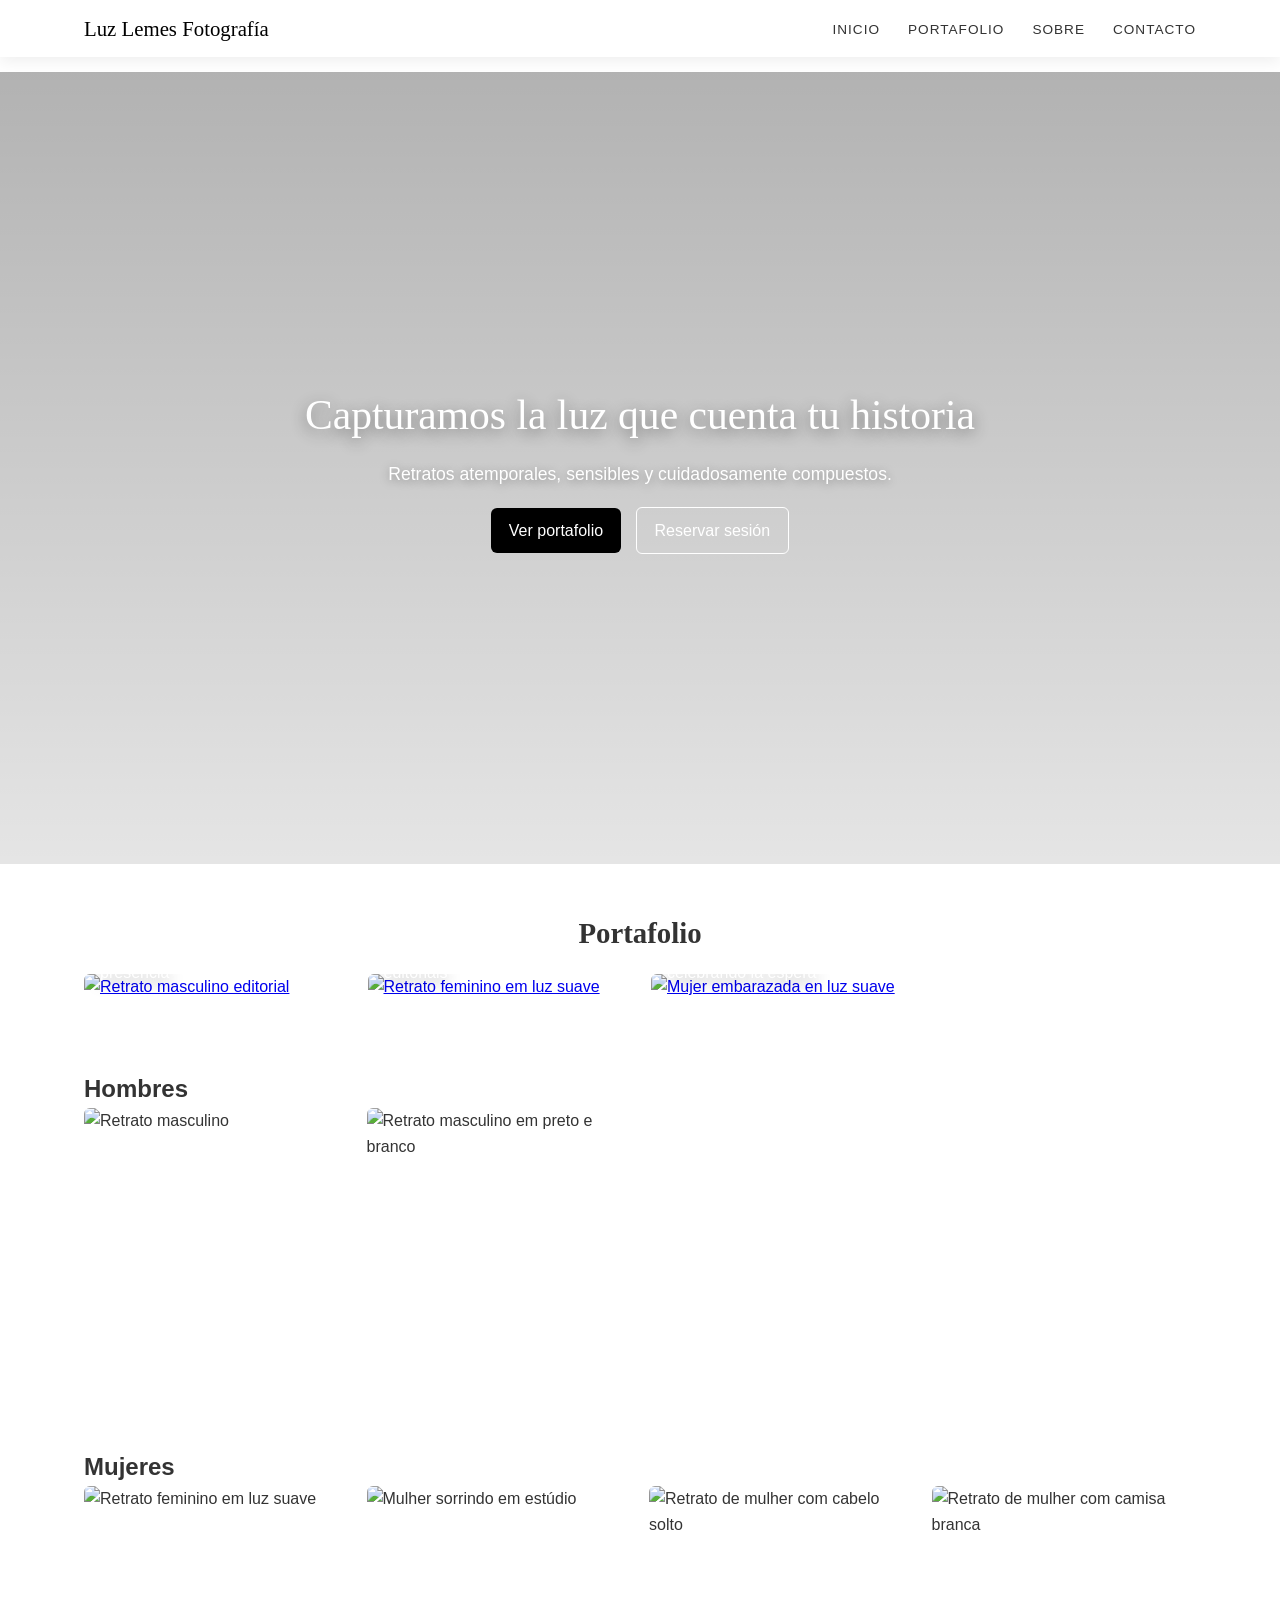
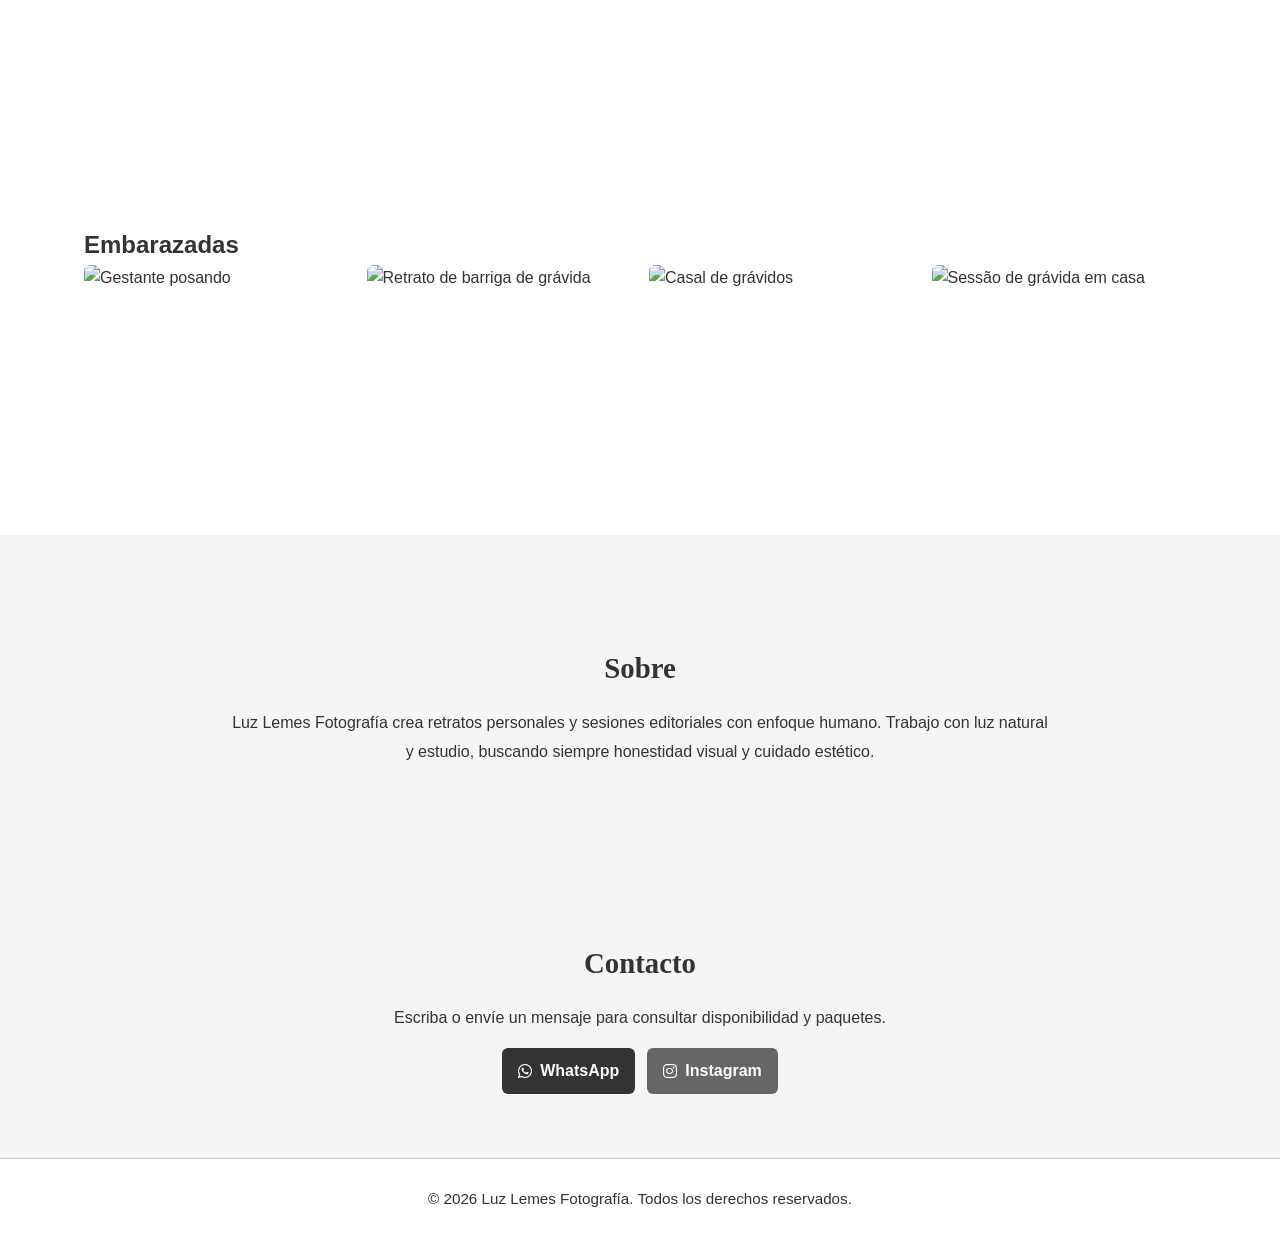
==== index.html @ bf86d0b6 "Add files via upload" ====
<!DOCTYPE html>
<html lang="es">
<head>
  <meta charset="utf-8" />
  <meta name="viewport" content="width=device-width,initial-scale=1" />
  <title>Luz Lemes Fotografía — Retratos y momentos</title>
  <meta name="description" content="Luz Lemes Fotografía — Retratos íntimos y sesiones editoriales. Infórmate sobre sesiones infantiles, embarazo y retrato masculino. Contacto y reservas." />
  <link rel="stylesheet" href="https://cdnjs.cloudflare.com/ajax/libs/font-awesome/6.4.0/css/all.min.css" />
  <link rel="stylesheet" href="style.css" />
</head>
<body>
  <header class="site-header" role="banner">
    <div class="container header-inner">
      <a href="#inicio" class="logo" aria-label="Luz Lemes Fotografía — Inicio">Luz Lemes Fotografía</a>

      <nav role="navigation" aria-label="Navegación principal">
        <ul class="nav-list">
          <li><a href="#inicio">Inicio</a></li>
          <li><a href="#portafolio">Portafolio</a></li>
          <li><a href="#sobre">Sobre</a></li>
          <li><a href="#contacto">Contacto</a></li>
        </ul>
      </nav>
    </div>
  </header>

  <main>
    <section id="inicio" class="hero" aria-label="Hero — Capturando emociones">
      <div class="hero-inner container">
        <h1 class="hero-title">Capturamos la luz que cuenta tu historia</h1>
        <p class="hero-sub">Retratos atemporales, sensibles y cuidadosamente compuestos.</p>
        <p class="hero-actions">
          <a class="btn btn-primary" href="#portafolio">Ver portafolio</a>
          <a class="btn btn-ghost" href="#contacto">Reservar sesión</a>
        </p>
      </div>
    </section>

    <section id="portafolio" class="portfolio-section">
      <div class="container">
        <h2 class="section-title">Portafolio</h2>
        <div class="portfolio-grid">
          <article class="portfolio-card" data-category="hombres">
            <a href="#galeria-hombres" class="card-link" aria-label="Retrato masculino — ver galería">
              <img src="https://res.cloudinary.com/dso5yby08/image/upload/v1757709018/DSC_2624-1_l2128v.jpg" alt="Retrato masculino editorial" loading="lazy" />
              <div class="card-caption">
                <strong>Hombres</strong>
                <span>Retratos con carácter y presencia</span>
              </div>
            </a>
          </article>
          <article class="portfolio-card" data-category="mujeres">
            <a href="#galeria-mujeres" class="card-link" aria-label="Retrato femenino — ver galería">
              <img src="https://res.cloudinary.com/dso5yby08/image/upload/v1757709012/DSC_4465_g4fxfq.jpg" alt="Retrato feminino em luz suave" loading="lazy" />
              <div class="card-caption">
                <strong>Mujeres</strong>
                <span>Retratos sensíveis e editoriais</span>
              </div>
            </a>
          </article>
          <article class="portfolio-card" data-category="embarazadas">
            <a href="#galeria-embarazadas" class="card-link" aria-label="Sesiones de embarazo — ver galería">
              <img src="https://res.cloudinary.com/dso5yby08/image/upload/v1757708984/DSC_8106_axfjv9.jpg" alt="Mujer embarazada en luz suave" loading="lazy" />
              <div class="card-caption">
                <strong>Embarazadas</strong>
                <span>Retratos íntimos celebrando la espera</span>
              </div>
            </a>
          </article>
        </div>
      </div>
    </section>

    <section id="galeria-hombres" class="gallery-section">
      <div class="container">
        <h2>Hombres</h2>
        <div class="gallery">
          <div class="photo" data-src="https://res.cloudinary.com/dso5yby08/image/upload/v1757709018/DSC_2624-1_l2128v.jpg">
            <img src="https://res.cloudinary.com/dso5yby08/image/upload/v1757709018/DSC_2624-1_l2128v.jpg" alt="Retrato masculino" loading="lazy" />
          </div>
          <div class="photo" data-src="https://res.cloudinary.com/dso5yby08/image/upload/v1757709010/DSC_4069-1_egnzlz.jpg">
            <img src="https://res.cloudinary.com/dso5yby08/image/upload/v1757709010/DSC_4069-1_egnzlz.jpg" alt="Retrato masculino em preto e branco" loading="lazy" />
          </div>
        </div>
      </div>
    </section>
    
    <section id="galeria-mujeres" class="gallery-section">
      <div class="container">
        <h2>Mujeres</h2>
        <div class="gallery">
          <div class="photo" data-src="https://res.cloudinary.com/dso5yby08/image/upload/v1757709025/DSC_2135-1c_fev9gt.jpg">
            <img src="https://res.cloudinary.com/dso5yby08/image/upload/v1757709025/DSC_2135-1c_fev9gt.jpg" alt="Retrato feminino em luz suave" loading="lazy" />
          </div>
          <div class="photo" data-src="https://res.cloudinary.com/dso5yby08/image/upload/v1757709020/DSC_3617.jpgc_wat2is.jpg">
            <img src="https://res.cloudinary.com/dso5yby08/image/upload/v1757709020/DSC_3617.jpgc_wat2is.jpg" alt="Mulher sorrindo em estúdio" loading="lazy" />
          </div>
          <div class="photo" data-src="https://res.cloudinary.com/dso5yby08/image/upload/v1757709011/DSC_4421_ye3mga.jpg">
            <img src="https://res.cloudinary.com/dso5yby08/image/upload/v1757709011/DSC_4421_ye3mga.jpg" alt="Retrato de mulher com cabelo solto" loading="lazy" />
          </div>
          <div class="photo" data-src="https://res.cloudinary.com/dso5yby08/image/upload/v1757709009/DSC_4020_copia_w4b0al.jpg">
            <img src="https://res.cloudinary.com/dso5yby08/image/upload/v1757709009/DSC_4020_copia_w4b0al.jpg" alt="Retrato de mulher com camisa branca" loading="lazy" />
          </div>
        </div>
      </div>
    </section>

    <section id="galeria-embarazadas" class="gallery-section">
      <div class="container">
        <h2>Embarazadas</h2>
        <div class="gallery">
          <div class="photo" data-src="https://res.cloudinary.com/dso5yby08/image/upload/v1757709018/DSC_2779_c%C3%B3pia_e2404a.jpg">
            <img src="https://res.cloudinary.com/dso5yby08/image/upload/v1757709018/DSC_2779_c%C3%B3pia_e2404a.jpg" alt="Gestante posando" loading="lazy" />
          </div>
          <div class="photo" data-src="https://res.cloudinary.com/dso5yby08/image/upload/v1757709002/DSC_4560-1_b5zsag.jpg">
            <img src="https://res.cloudinary.com/dso5yby08/image/upload/v1757709002/DSC_4560-1_b5zsag.jpg" alt="Retrato de barriga de grávida" loading="lazy" />
          </div>
          <div class="photo" data-src="https://res.cloudinary.com/dso5yby08/image/upload/v1757709001/DSC_4583-1_fvcrsv.jpg">
            <img src="https://res.cloudinary.com/dso5yby08/image/upload/v1757709001/DSC_4583-1_fvcrsv.jpg" alt="Casal de grávidos" loading="lazy" />
          </div>
          <div class="photo" data-src="https://res.cloudinary.com/dso5yby08/image/upload/v1757708984/DSC_8106_axfjv9.jpg">
            <img src="https://res.cloudinary.com/dso5yby08/image/upload/v1757708984/DSC_8106_axfjv9.jpg" alt="Sessão de grávida em casa" loading="lazy" />
          </div>
        </div>
      </div>
    </section>

    <section id="sobre" class="about-section">
      <div class="container">
        <h2 class="section-title">Sobre</h2>
        <p class="about-text">Luz Lemes Fotografía crea retratos personales y sesiones editoriales con enfoque humano. Trabajo con luz natural y estudio, buscando siempre honestidad visual y cuidado estético.</p>
      </div>
    </section>

    <section id="contacto" class="contact-section">
      <div class="container">
        <h2 class="section-title">Contacto</h2>
        <div class="contact-content">
          <p>Escriba o envíe un mensaje para consultar disponibilidad y paquetes.</p>
          <div class="contact-methods">
            <a href="https://wa.me/34644947414" class="contact-button whatsapp" target="_blank"><i class="fab fa-whatsapp"></i> WhatsApp</a>
            <a href="https://www.instagram.com/luzfotografia.es" class="contact-button instagram" target="_blank"><i class="fab fa-instagram"></i> Instagram</a>
          </div>
        </div>
      </div>
    </section>
  </main>

  <footer role="contentinfo">
    <div class="container footer-inner">
      <p>&copy; <span id="current-year"></span> Luz Lemes Fotografía. Todos los derechos reservados.</p>
    </div>
  </footer>

  <div class="lightbox" role="dialog" aria-modal="true" aria-hidden="true">
    <div class="lightbox-content">
      <button class="lightbox-close" aria-label="Cerrar imagen">&times;</button>
      <img src="" alt="" />
    </div>
  </div>

  <script src="script.js"></script>
</body>
</html>
---- style.css ----
:root{
  --white:#fff;
  --black:#000;
  --gray-light:#f5f5f5;
  --gray-medium:#cccccc;
  --gray-dark:#333;
  --font-sans:"Helvetica Neue", Arial, sans-serif;
  --font-serif:Georgia, serif;
  --max-width:1200px;
}

*{box-sizing:border-box;margin:0;padding:0}
body{font-family:var(--font-sans);color:var(--gray-dark);background:var(--white);line-height:1.6}

.container{width:90%;max-width:var(--max-width);margin:0 auto;padding:0 20px}

/* HEADER */
.site-header{position:fixed;top:0;left:0;width:100%;background:var(--white);box-shadow:0 4px 15px rgba(0,0,0,.07);z-index:1200;padding:12px 0}
.header-inner{display:flex;align-items:center;justify-content:space-between;flex-wrap:wrap}
.logo{font-family:var(--font-serif);font-size:1.3rem;color:var(--black);text-decoration:none}
.nav-list{display:flex;gap:28px;list-style:none;flex-wrap:wrap}
.nav-list a{color:var(--gray-dark);text-decoration:none;text-transform:uppercase;font-size:0.85rem;letter-spacing:1px;padding:6px 0;position:relative}
.nav-list a::after{content:'';position:absolute;left:0;bottom:-6px;width:0;height:2px;background:var(--gray-dark);transition:width .28s}
.nav-list a:hover{color:var(--gray-dark)}
.nav-list a:hover::after{width:100%}

/* HERO */
.hero{height:88vh;min-height:520px;margin-top:72px;display:flex;align-items:center;
  background:linear-gradient(rgba(0,0,0,.3),rgba(0,0,0,.1)), url('https://res.cloudinary.com/dso5yby08/image/upload/v1757709012/DSC_4465_g4fxfq.jpg') no-repeat center/cover;
  color:var(--white);text-align:center;padding:40px 0
}
.hero-title{font-family:var(--font-serif);font-size:2.6rem;font-weight:400;margin-bottom:12px;text-shadow:0 4px 15px rgba(0,0,0,.45)}
.hero-sub{font-size:1.1rem;max-width:680px;margin:0 auto 18px;text-shadow:0 2px 10px rgba(0,0,0,.35)}
.btn{display:inline-block;padding:10px 18px;border-radius:6px;text-decoration:none}
.btn-primary{background:var(--black);color:var(--white)}
.btn-ghost{background:transparent;border:1px solid var(--white);color:var(--white);margin-left:10px}

/* SECTIONS */
.section-title{font-family:var(--font-serif);font-size:1.8rem;text-align:center;margin:46px 0 18px}
.section-lead{color:var(--gray-dark);text-align:center;max-width:760px;margin:0 auto 28px}

/* PORTFOLIO */
.portfolio-grid{display:grid;grid-template-columns:repeat(4,1fr);gap:22px}
.portfolio-card{position:relative;overflow:hidden;border-radius:6px}
.portfolio-card img{width:100%;height:100%;object-fit:cover;display:block;transition:transform .5s}
.portfolio-card:hover img{transform:scale(1.03)}
.card-caption{position:absolute;left:16px;bottom:14px;color:var(--white);text-shadow:0 4px 15px rgba(0,0,0,.45)}

/* GALLERY */
.gallery-section{padding:70px 0}
.gallery{display:grid;grid-template-columns:repeat(4,1fr);gap:18px}
.photo{cursor:pointer;overflow:hidden;border-radius:6px;position:relative;min-height:200px}
.photo img{width:100%;height:100%;object-fit:cover;display:block;transition:transform .5s}
.photo:hover img{transform:scale(1.04)}

/* ABOUT & CONTACT */
.about-section,.contact-section{padding:64px 0;background:var(--gray-light)}
.about-text{max-width:820px;margin:0 auto;color:var(--gray-dark);line-height:1.8;text-align:center}
.contact-content{text-align:center}
.contact-methods{display:flex;gap:12px;justify-content:center;margin-top:18px;flex-wrap:wrap}
.contact-button{display:inline-flex;align-items:center;gap:8px;padding:10px 16px;border-radius:6px;color:#fff;text-decoration:none;font-weight:600;background:var(--black)}
.contact-button.whatsapp{background:#333}
.contact-button.instagram{background:#666}

/* FOOTER */
footer{background:var(--white);padding:28px 0;border-top:1px solid var(--gray-medium)}
.footer-inner{display:flex;justify-content:center;align-items:center;gap:12px}
.footer-inner p{font-size:0.95rem;color:var(--gray-dark)}

/* LIGHTBOX */
.lightbox{display:none;position:fixed;inset:0;background:rgba(0,0,0,0.92);z-index:2000;align-items:center;justify-content:center;padding:20px}
.lightbox[aria-hidden="false"]{display:flex}
.lightbox-content{position:relative;max-width:1100px;max-height:92vh}
.lightbox-content img{max-width:100%;max-height:90vh;display:block;border-radius:6px}
.lightbox-close{position:absolute;top:-40px;right:-40px;background:transparent;border:0;color:#fff;font-size:36px;cursor:pointer}

/* RESPONSIVO */
@media (max-width:1200px){.portfolio-grid,.gallery{grid-template-columns:repeat(2,1fr)}}
@media (max-width:768px){
  .nav-list{display:none}
  .hero{height:62vh;min-height:420px}
  .portfolio-grid,.gallery{grid-template-columns:1fr}
  .hero-title{font-size:1.9rem}
}
@media (max-width:480px){
  .hero-title{font-size:1.5rem}
  .hero-sub{font-size:0.95rem}
  .contact-button{padding:8px 12px;font-size:0.9rem}
}
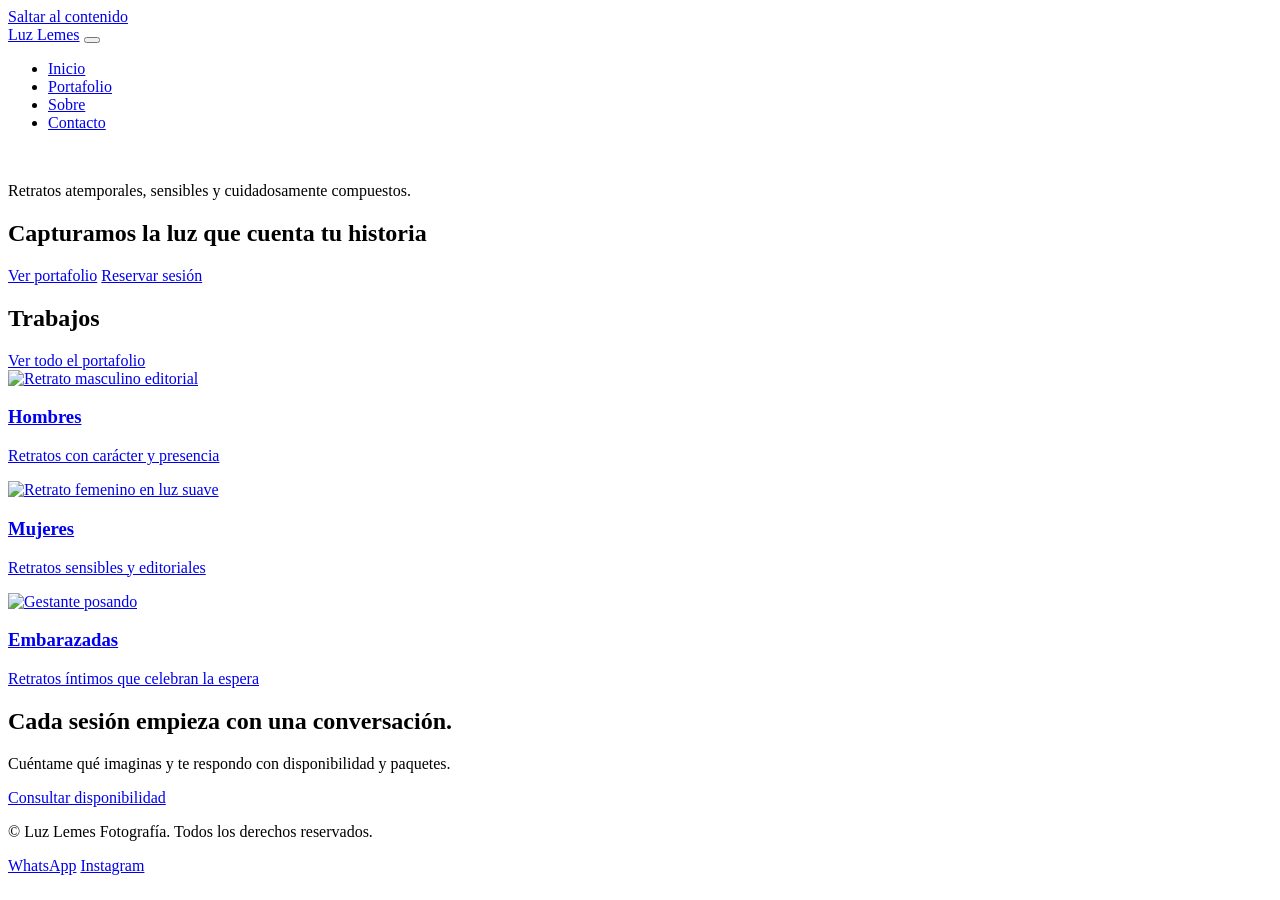
==== commit 42173595: "Add files via upload" ====
--- a/index.html
+++ b/index.html
@@ -1,164 +1,87 @@
-<!DOCTYPE html>
-<html lang="es">
-<head>
-  <meta charset="utf-8" />
-  <meta name="viewport" content="width=device-width,initial-scale=1" />
-  <title>Luz Lemes Fotografía — Retratos y momentos</title>
-  <meta name="description" content="Luz Lemes Fotografía — Retratos íntimos y sesiones editoriales. Infórmate sobre sesiones infantiles, embarazo y retrato masculino. Contacto y reservas." />
-  <link rel="stylesheet" href="https://cdnjs.cloudflare.com/ajax/libs/font-awesome/6.4.0/css/all.min.css" />
-  <link rel="stylesheet" href="style.css" />
-</head>
-<body>
-  <header class="site-header" role="banner">
-    <div class="container header-inner">
-      <a href="#inicio" class="logo" aria-label="Luz Lemes Fotografía — Inicio">Luz Lemes Fotografía</a>
-
-      <nav role="navigation" aria-label="Navegación principal">
-        <ul class="nav-list">
-          <li><a href="#inicio">Inicio</a></li>
-          <li><a href="#portafolio">Portafolio</a></li>
-          <li><a href="#sobre">Sobre</a></li>
-          <li><a href="#contacto">Contacto</a></li>
-        </ul>
-      </nav>
-    </div>
-  </header>
-
-  <main>
-    <section id="inicio" class="hero" aria-label="Hero — Capturando emociones">
-      <div class="hero-inner container">
-        <h1 class="hero-title">Capturamos la luz que cuenta tu historia</h1>
-        <p class="hero-sub">Retratos atemporales, sensibles y cuidadosamente compuestos.</p>
-        <p class="hero-actions">
-          <a class="btn btn-primary" href="#portafolio">Ver portafolio</a>
-          <a class="btn btn-ghost" href="#contacto">Reservar sesión</a>
-        </p>
-      </div>
-    </section>
-
-    <section id="portafolio" class="portfolio-section">
-      <div class="container">
-        <h2 class="section-title">Portafolio</h2>
-        <div class="portfolio-grid">
-          <article class="portfolio-card" data-category="hombres">
-            <a href="#galeria-hombres" class="card-link" aria-label="Retrato masculino — ver galería">
-              <img src="https://res.cloudinary.com/dso5yby08/image/upload/v1757709018/DSC_2624-1_l2128v.jpg" alt="Retrato masculino editorial" loading="lazy" />
-              <div class="card-caption">
-                <strong>Hombres</strong>
-                <span>Retratos con carácter y presencia</span>
-              </div>
-            </a>
-          </article>
-          <article class="portfolio-card" data-category="mujeres">
-            <a href="#galeria-mujeres" class="card-link" aria-label="Retrato femenino — ver galería">
-              <img src="https://res.cloudinary.com/dso5yby08/image/upload/v1757709012/DSC_4465_g4fxfq.jpg" alt="Retrato feminino em luz suave" loading="lazy" />
-              <div class="card-caption">
-                <strong>Mujeres</strong>
-                <span>Retratos sensíveis e editoriais</span>
-              </div>
-            </a>
-          </article>
-          <article class="portfolio-card" data-category="embarazadas">
-            <a href="#galeria-embarazadas" class="card-link" aria-label="Sesiones de embarazo — ver galería">
-              <img src="https://res.cloudinary.com/dso5yby08/image/upload/v1757708984/DSC_8106_axfjv9.jpg" alt="Mujer embarazada en luz suave" loading="lazy" />
-              <div class="card-caption">
-                <strong>Embarazadas</strong>
-                <span>Retratos íntimos celebrando la espera</span>
-              </div>
-            </a>
-          </article>
-        </div>
-      </div>
-    </section>
-
-    <section id="galeria-hombres" class="gallery-section">
-      <div class="container">
-        <h2>Hombres</h2>
-        <div class="gallery">
-          <div class="photo" data-src="https://res.cloudinary.com/dso5yby08/image/upload/v1757709018/DSC_2624-1_l2128v.jpg">
-            <img src="https://res.cloudinary.com/dso5yby08/image/upload/v1757709018/DSC_2624-1_l2128v.jpg" alt="Retrato masculino" loading="lazy" />
-          </div>
-          <div class="photo" data-src="https://res.cloudinary.com/dso5yby08/image/upload/v1757709010/DSC_4069-1_egnzlz.jpg">
-            <img src="https://res.cloudinary.com/dso5yby08/image/upload/v1757709010/DSC_4069-1_egnzlz.jpg" alt="Retrato masculino em preto e branco" loading="lazy" />
-          </div>
-        </div>
-      </div>
-    </section>
-    
-    <section id="galeria-mujeres" class="gallery-section">
-      <div class="container">
-        <h2>Mujeres</h2>
-        <div class="gallery">
-          <div class="photo" data-src="https://res.cloudinary.com/dso5yby08/image/upload/v1757709025/DSC_2135-1c_fev9gt.jpg">
-            <img src="https://res.cloudinary.com/dso5yby08/image/upload/v1757709025/DSC_2135-1c_fev9gt.jpg" alt="Retrato feminino em luz suave" loading="lazy" />
-          </div>
-          <div class="photo" data-src="https://res.cloudinary.com/dso5yby08/image/upload/v1757709020/DSC_3617.jpgc_wat2is.jpg">
-            <img src="https://res.cloudinary.com/dso5yby08/image/upload/v1757709020/DSC_3617.jpgc_wat2is.jpg" alt="Mulher sorrindo em estúdio" loading="lazy" />
-          </div>
-          <div class="photo" data-src="https://res.cloudinary.com/dso5yby08/image/upload/v1757709011/DSC_4421_ye3mga.jpg">
-            <img src="https://res.cloudinary.com/dso5yby08/image/upload/v1757709011/DSC_4421_ye3mga.jpg" alt="Retrato de mulher com cabelo solto" loading="lazy" />
-          </div>
-          <div class="photo" data-src="https://res.cloudinary.com/dso5yby08/image/upload/v1757709009/DSC_4020_copia_w4b0al.jpg">
-            <img src="https://res.cloudinary.com/dso5yby08/image/upload/v1757709009/DSC_4020_copia_w4b0al.jpg" alt="Retrato de mulher com camisa branca" loading="lazy" />
-          </div>
-        </div>
-      </div>
-    </section>
-
-    <section id="galeria-embarazadas" class="gallery-section">
-      <div class="container">
-        <h2>Embarazadas</h2>
-        <div class="gallery">
-          <div class="photo" data-src="https://res.cloudinary.com/dso5yby08/image/upload/v1757709018/DSC_2779_c%C3%B3pia_e2404a.jpg">
-            <img src="https://res.cloudinary.com/dso5yby08/image/upload/v1757709018/DSC_2779_c%C3%B3pia_e2404a.jpg" alt="Gestante posando" loading="lazy" />
-          </div>
-          <div class="photo" data-src="https://res.cloudinary.com/dso5yby08/image/upload/v1757709002/DSC_4560-1_b5zsag.jpg">
-            <img src="https://res.cloudinary.com/dso5yby08/image/upload/v1757709002/DSC_4560-1_b5zsag.jpg" alt="Retrato de barriga de grávida" loading="lazy" />
-          </div>
-          <div class="photo" data-src="https://res.cloudinary.com/dso5yby08/image/upload/v1757709001/DSC_4583-1_fvcrsv.jpg">
-            <img src="https://res.cloudinary.com/dso5yby08/image/upload/v1757709001/DSC_4583-1_fvcrsv.jpg" alt="Casal de grávidos" loading="lazy" />
-          </div>
-          <div class="photo" data-src="https://res.cloudinary.com/dso5yby08/image/upload/v1757708984/DSC_8106_axfjv9.jpg">
-            <img src="https://res.cloudinary.com/dso5yby08/image/upload/v1757708984/DSC_8106_axfjv9.jpg" alt="Sessão de grávida em casa" loading="lazy" />
-          </div>
-        </div>
-      </div>
-    </section>
-
-    <section id="sobre" class="about-section">
-      <div class="container">
-        <h2 class="section-title">Sobre</h2>
-        <p class="about-text">Luz Lemes Fotografía crea retratos personales y sesiones editoriales con enfoque humano. Trabajo con luz natural y estudio, buscando siempre honestidad visual y cuidado estético.</p>
-      </div>
-    </section>
-
-    <section id="contacto" class="contact-section">
-      <div class="container">
-        <h2 class="section-title">Contacto</h2>
-        <div class="contact-content">
-          <p>Escriba o envíe un mensaje para consultar disponibilidad y paquetes.</p>
-          <div class="contact-methods">
-            <a href="https://wa.me/34644947414" class="contact-button whatsapp" target="_blank"><i class="fab fa-whatsapp"></i> WhatsApp</a>
-            <a href="https://www.instagram.com/luzfotografia.es" class="contact-button instagram" target="_blank"><i class="fab fa-instagram"></i> Instagram</a>
-          </div>
-        </div>
-      </div>
-    </section>
-  </main>
-
-  <footer role="contentinfo">
-    <div class="container footer-inner">
-      <p>&copy; <span id="current-year"></span> Luz Lemes Fotografía. Todos los derechos reservados.</p>
-    </div>
-  </footer>
-
-  <div class="lightbox" role="dialog" aria-modal="true" aria-hidden="true">
-    <div class="lightbox-content">
-      <button class="lightbox-close" aria-label="Cerrar imagen">&times;</button>
-      <img src="" alt="" />
-    </div>
-  </div>
-
-  <script src="script.js"></script>
-</body>
-</html>+<!doctype html>
+<html lang="es">
+<head>
+  <meta charset="utf-8">
+  <meta name="viewport" content="width=device-width,initial-scale=1,viewport-fit=cover">
+  <title>Luz Lemes Fotografía — Retratos y momentos</title>
+  <meta name="description" content="Luz Lemes Fotografía: retratos íntimos y sesiones editoriales. Sesiones de embarazo, retrato masculino y femenino. Contacto y reservas.">
+  <link rel="preconnect" href="https://fonts.googleapis.com">
+  <link rel="preconnect" href="https://fonts.gstatic.com" crossorigin>
+  <link href="https://fonts.googleapis.com/css2?family=Cormorant+Garamond:wght@300;400&family=Karla:wght@400;500&display=swap" rel="stylesheet">
+  <link rel="stylesheet" href="css/style.css">
+</head>
+<body class="home">
+<a class="skip" href="#main">Saltar al contenido</a>
+<header class="site-header">
+  <div class="wrap header-inner">
+    <a class="logo" href="index.html">Luz Lemes</a>
+    <button class="menu-toggle" type="button" aria-expanded="false" aria-controls="site-nav" aria-label="Abrir menú"><span></span><span></span></button>
+    <nav id="site-nav" class="site-nav" aria-label="Principal">
+      <ul>
+        <li><a href="index.html" aria-current="page">Inicio</a></li>
+        <li><a href="projetos.html">Portafolio</a></li>
+        <li><a href="sobre.html">Sobre</a></li>
+        <li><a href="contato.html">Contacto</a></li>
+      </ul>
+    </nav>
+  </div>
+</header>
+<main id="main">
+  <section class="hero" aria-labelledby="hero-title">
+    <img class="hero-img" src="https://res.cloudinary.com/dso5yby08/image/upload/w_2000,q_auto,f_auto/v1757709012/DSC_4465_g4fxfq.jpg" alt="" fetchpriority="high">
+    <div class="wrap hero-content">
+      <p class="lead">Retratos atemporales, sensibles y cuidadosamente compuestos.</p>
+      <h1 id="hero-title">Capturamos la luz que cuenta tu historia</h1>
+      <div class="hero-actions">
+        <a class="btn btn-light" href="projetos.html">Ver portafolio</a>
+        <a class="btn btn-ghost" href="contato.html">Reservar sesión</a>
+      </div>
+    </div>
+  </section>
+
+  <section class="section" aria-labelledby="trabajos-title">
+    <div class="wrap">
+      <div class="section-head">
+        <h2 id="trabajos-title">Trabajos</h2>
+        <a href="projetos.html">Ver todo el portafolio</a>
+      </div>
+      <div class="categories">
+        <a class="cat" href="projetos.html?categoria=hombres">
+          <div class="cat-img"><img src="https://res.cloudinary.com/dso5yby08/image/upload/w_900,q_auto,f_auto/v1757709018/DSC_2624-1_l2128v.jpg" alt="Retrato masculino editorial" loading="lazy"></div>
+          <h3>Hombres</h3>
+          <p>Retratos con carácter y presencia</p>
+        </a>
+        <a class="cat" href="projetos.html?categoria=mujeres">
+          <div class="cat-img"><img src="https://res.cloudinary.com/dso5yby08/image/upload/w_900,q_auto,f_auto/v1757709025/DSC_2135-1c_fev9gt.jpg" alt="Retrato femenino en luz suave" loading="lazy"></div>
+          <h3>Mujeres</h3>
+          <p>Retratos sensibles y editoriales</p>
+        </a>
+        <a class="cat" href="projetos.html?categoria=embarazadas">
+          <div class="cat-img"><img src="https://res.cloudinary.com/dso5yby08/image/upload/w_900,q_auto,f_auto/v1757709018/DSC_2779_c%C3%B3pia_e2404a.jpg" alt="Gestante posando" loading="lazy"></div>
+          <h3>Embarazadas</h3>
+          <p>Retratos íntimos que celebran la espera</p>
+        </a>
+      </div>
+    </div>
+  </section>
+
+  <section class="cta" aria-labelledby="cta-title">
+    <div class="wrap">
+      <h2 id="cta-title">Cada sesión empieza con una conversación.</h2>
+      <p>Cuéntame qué imaginas y te respondo con disponibilidad y paquetes.</p>
+      <a class="btn btn-light" href="contato.html">Consultar disponibilidad</a>
+    </div>
+  </section>
+</main>
+<footer class="site-footer">
+  <div class="wrap footer-inner">
+    <p>© <span id="year"></span> Luz Lemes Fotografía. Todos los derechos reservados.</p>
+    <div class="socials">
+      <a href="https://wa.me/34644947414" rel="noopener">WhatsApp</a>
+      <a href="https://www.instagram.com/luzfotografia.es" rel="noopener">Instagram</a>
+    </div>
+  </div>
+</footer>
+<script src="js/main.js" defer></script>
+</body>
+</html>
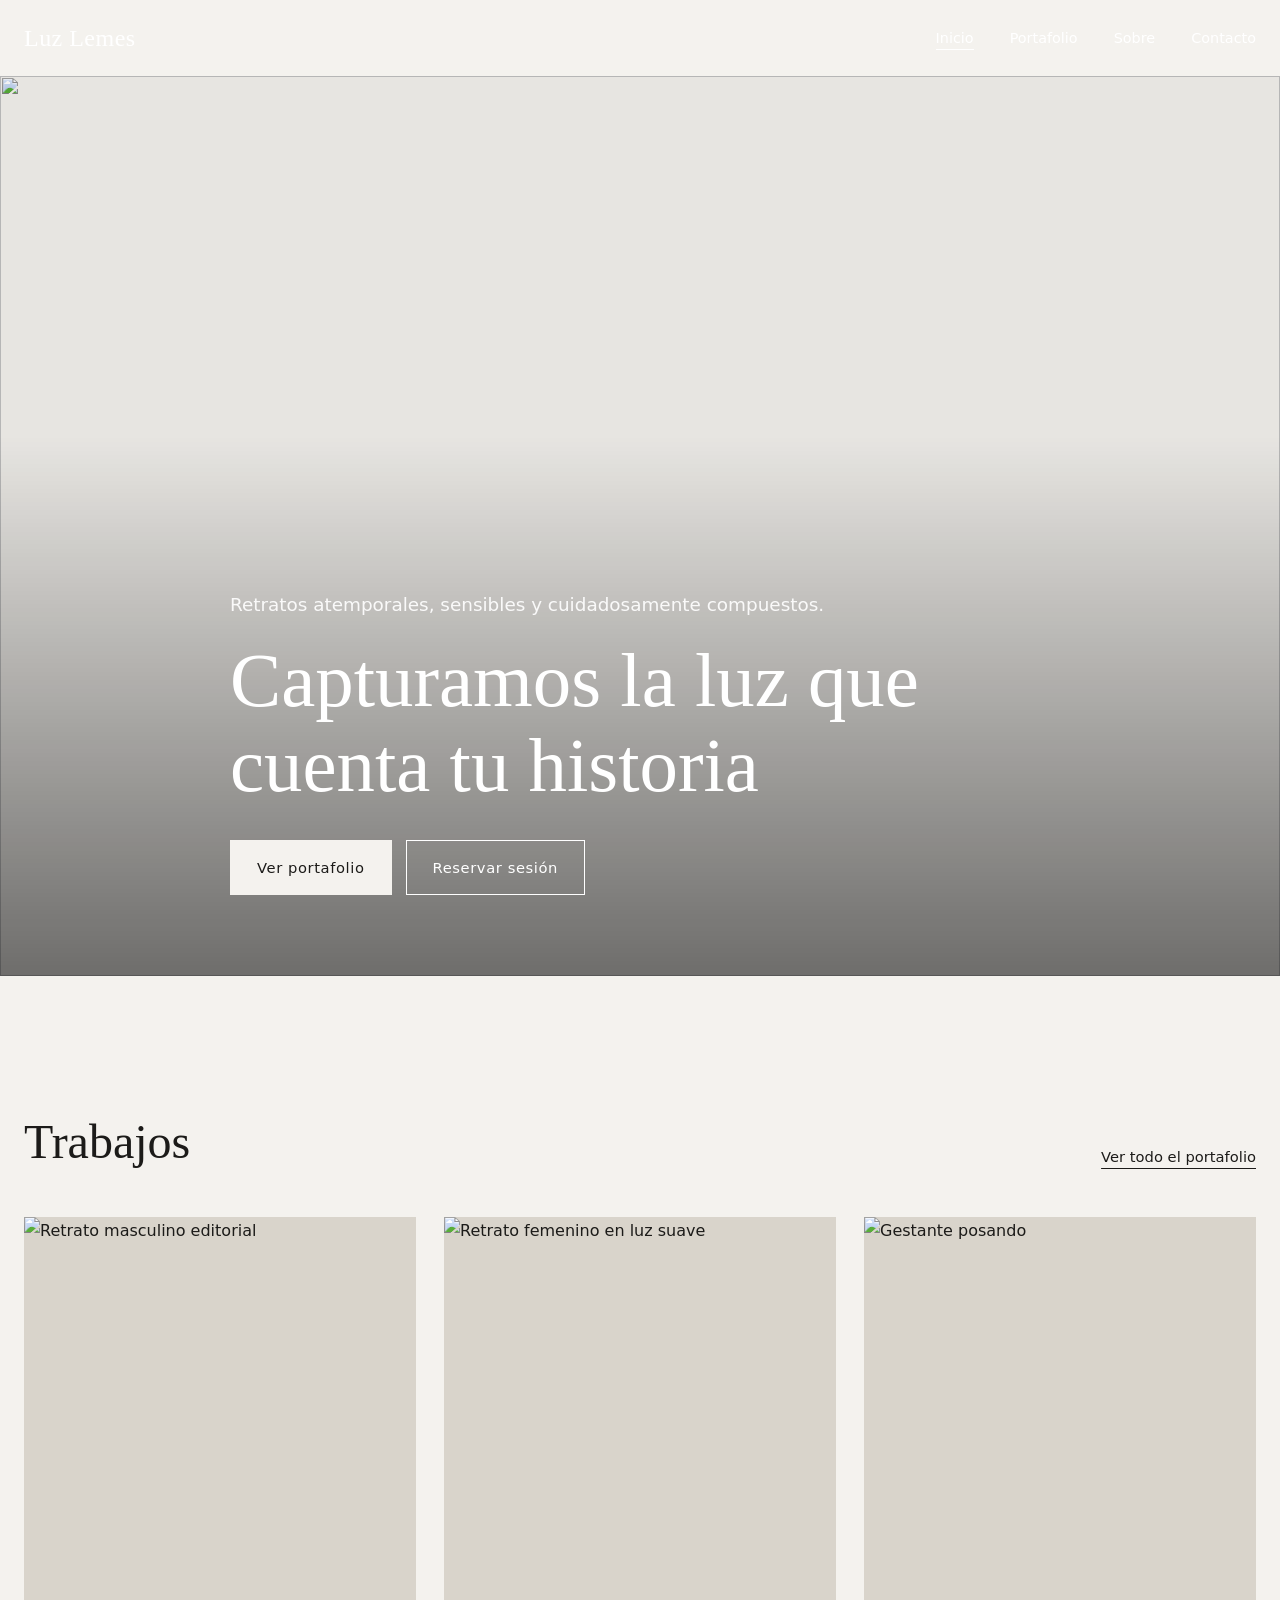
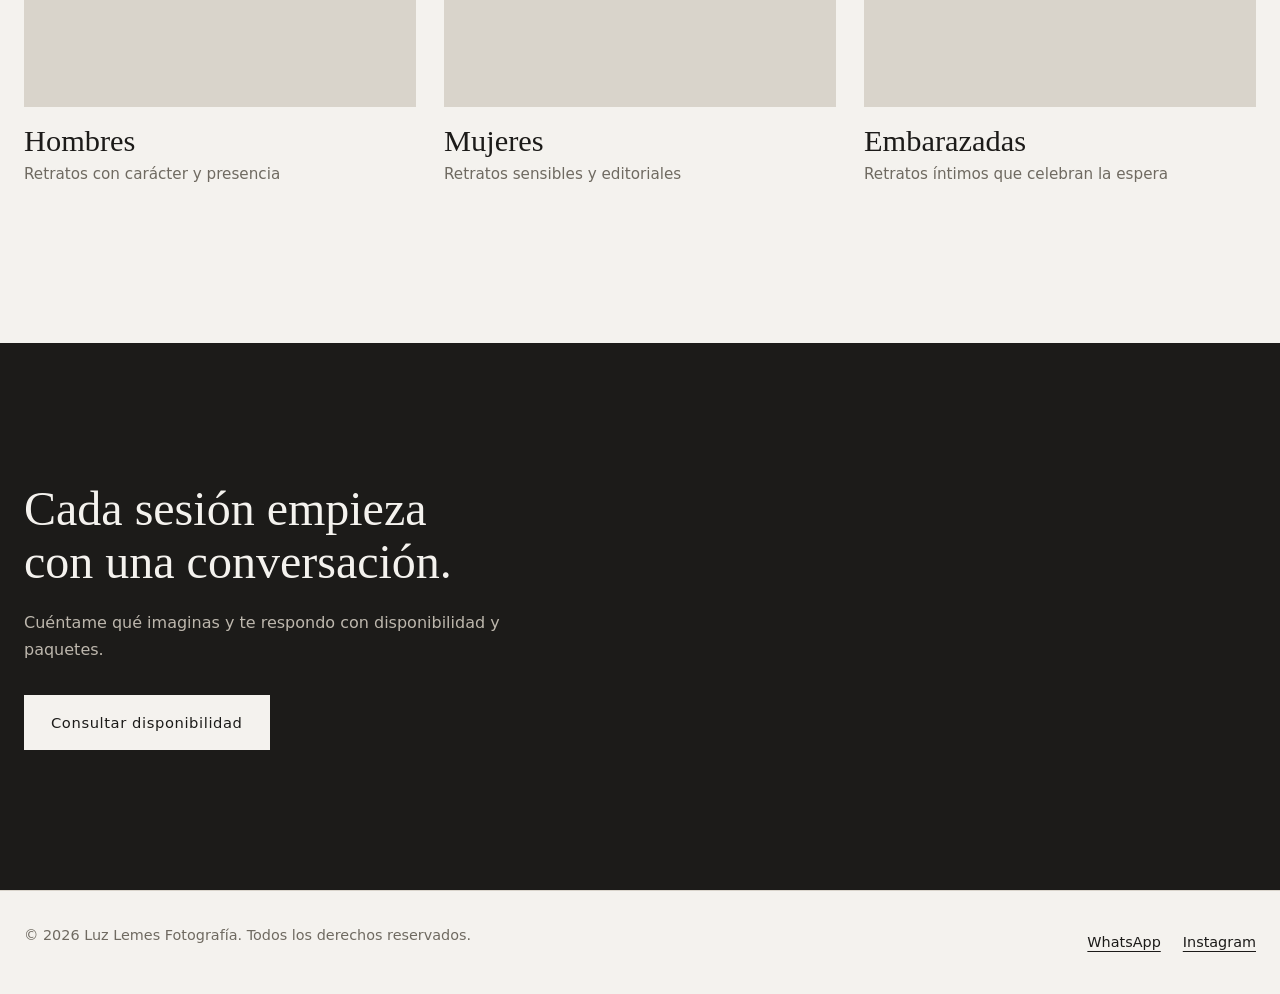
==== commit 01de03c7: "Update stylesheet and script paths in index.html" ====
--- a/index.html
+++ b/index.html
@@ -8,7 +8,7 @@
   <link rel="preconnect" href="https://fonts.googleapis.com">
   <link rel="preconnect" href="https://fonts.gstatic.com" crossorigin>
   <link href="https://fonts.googleapis.com/css2?family=Cormorant+Garamond:wght@300;400&family=Karla:wght@400;500&display=swap" rel="stylesheet">
-  <link rel="stylesheet" href="css/style.css">
+  <link rel="stylesheet" href="style.css">
 </head>
 <body class="home">
 <a class="skip" href="#main">Saltar al contenido</a>
@@ -82,6 +82,6 @@
     </div>
   </div>
 </footer>
-<script src="js/main.js" defer></script>
+<script src="main.js" defer></script>
 </body>
 </html>
--- a/style.css
+++ b/style.css
@@ -0,0 +1,176 @@
+/* Luz Lemes Fotografía — estilos compartilhados entre as páginas */
+
+:root{
+  --paper:#F4F2EE;
+  --ink:#1C1B19;
+  --stone:#6F6A61;
+  --line:#D9D4CB;
+  --white:#FFF;
+  --serif:'Cormorant Garamond',Georgia,serif;
+  --sans:'Karla',system-ui,sans-serif;
+  --wrap:1240px;
+  --ease:cubic-bezier(.2,.7,.2,1);
+}
+
+*,*::before,*::after{box-sizing:border-box}
+html{scroll-behavior:smooth;scroll-padding-top:90px}
+body{margin:0;background:var(--paper);color:var(--ink);font:400 1rem/1.7 var(--sans);-webkit-font-smoothing:antialiased}
+img{display:block;max-width:100%;height:auto}
+a{color:inherit}
+:focus-visible{outline:2px solid var(--ink);outline-offset:4px}
+
+.skip{position:absolute;left:-999px;top:8px;background:var(--ink);color:var(--paper);padding:8px 14px;z-index:3000}
+.skip:focus{left:8px}
+
+.wrap{width:min(100% - 48px,var(--wrap));margin-inline:auto}
+h1,h2,h3{font-family:var(--serif);font-weight:300;line-height:1.1;margin:0}
+h1{font-size:clamp(2.6rem,6vw,5.2rem)}
+h2{font-size:clamp(2rem,4vw,3rem)}
+p{margin:0 0 1em}
+.lead{font-size:1.15rem;color:var(--stone);max-width:58ch}
+
+/* Cabeçalho */
+.site-header{position:fixed;inset:0 0 auto;z-index:100;transition:background .4s var(--ease),box-shadow .4s}
+.site-header.is-scrolled{background:rgba(244,242,238,.96);box-shadow:0 1px 0 var(--line)}
+body.home:not(.menu-open) .site-header:not(.is-scrolled){color:var(--white)}
+.header-inner{display:flex;align-items:center;justify-content:space-between;height:76px}
+.logo{font-family:var(--serif);font-size:1.5rem;text-decoration:none;letter-spacing:.02em}
+
+.site-nav ul{display:flex;gap:36px;list-style:none;margin:0;padding:0}
+.site-nav a{text-decoration:none;font-size:.9rem;position:relative;padding:4px 0}
+.site-nav a::after{content:"";position:absolute;left:0;right:0;bottom:0;height:1px;background:currentColor;transform:scaleX(0);transform-origin:left;transition:transform .35s var(--ease)}
+.site-nav a:hover::after,.site-nav a[aria-current="page"]::after{transform:scaleX(1)}
+
+.menu-toggle{display:none;position:relative;z-index:201;width:44px;height:44px;background:none;border:0;padding:0;cursor:pointer;color:inherit}
+.menu-toggle span{position:absolute;left:10px;right:10px;height:1.5px;background:currentColor;transition:transform .35s var(--ease),opacity .2s}
+.menu-toggle span:nth-child(1){top:16px}
+.menu-toggle span:nth-child(2){top:26px}
+.menu-toggle[aria-expanded="true"] span:nth-child(1){transform:translateY(5px) rotate(45deg)}
+.menu-toggle[aria-expanded="true"] span:nth-child(2){transform:translateY(-5px) rotate(-45deg)}
+body.menu-open .site-header{color:var(--ink)}
+
+/* Hero */
+.hero{position:relative;isolation:isolate;height:100vh;min-height:560px;display:flex;align-items:flex-end;overflow:hidden;color:var(--white)}
+.hero-img{position:absolute;inset:0;width:100%;height:100%;object-fit:cover;object-position:center 30%;z-index:-2;animation:fadeIn 1.6s var(--ease) both}
+.hero::before{content:"";position:absolute;inset:0;z-index:-1;background:linear-gradient(to top,rgba(0,0,0,.55),rgba(0,0,0,.05) 60%)}
+.hero-content{padding-bottom:clamp(48px,9vh,110px);max-width:820px}
+.hero h1{margin-bottom:24px}
+.hero .lead{color:rgba(255,255,255,.9)}
+.hero-actions{display:flex;gap:14px;flex-wrap:wrap;margin-top:32px}
+
+/* Botões */
+.btn{display:inline-flex;align-items:center;padding:14px 26px;font:inherit;font-size:.92rem;letter-spacing:.04em;text-decoration:none;border:1px solid transparent;cursor:pointer;transition:background .3s,color .3s,border-color .3s}
+.btn-primary{background:var(--ink);color:var(--paper)}
+.btn-primary:hover{background:#3a3834}
+.btn-light{background:var(--paper);color:var(--ink)}
+.btn-light:hover{background:var(--white)}
+.btn-ghost{background:transparent;border-color:currentColor;color:inherit}
+.btn-ghost:hover{background:rgba(255,255,255,.14)}
+body:not(.home) .btn-ghost:hover{background:rgba(28,27,25,.06)}
+
+/* Seções */
+main{padding-top:76px}
+.section{padding:clamp(72px,12vw,140px) 0}
+.section-head{display:flex;justify-content:space-between;align-items:flex-end;gap:24px;margin-bottom:48px;flex-wrap:wrap}
+.section-head a{font-size:.92rem;text-underline-offset:6px}
+
+.page-head{padding:clamp(72px,12vw,140px) 0 clamp(40px,6vw,72px)}
+.page-head h1{font-size:clamp(2.6rem,6vw,4.6rem);max-width:16ch}
+
+.categories{display:grid;grid-template-columns:repeat(3,1fr);gap:28px}
+.cat{text-decoration:none;display:block}
+.cat-img{aspect-ratio:4/5;overflow:hidden;background:var(--line)}
+.cat-img img{width:100%;height:100%;object-fit:cover;transition:transform 1.2s var(--ease)}
+.cat:hover .cat-img img{transform:scale(1.03)}
+.cat h3{font-size:1.9rem;margin-top:18px}
+.cat p{color:var(--stone);font-size:.95rem;margin-top:4px}
+
+.cta{background:var(--ink);color:var(--paper);padding:clamp(80px,12vw,140px) 0}
+.cta h2{max-width:18ch}
+.cta p{color:#bdb7ad;max-width:52ch;margin:20px 0 32px}
+
+/* Sobre */
+.about-grid{display:grid;grid-template-columns:1fr 1fr;gap:clamp(40px,7vw,100px);align-items:start}
+.portrait{aspect-ratio:3/4;overflow:hidden;background:var(--line)}
+.portrait img{width:100%;height:100%;object-fit:cover}
+.about-text h2{margin-bottom:20px}
+.about-text p{color:var(--stone)}
+.specs{margin-top:clamp(56px,8vw,96px);border-top:1px solid var(--line)}
+.spec{display:grid;grid-template-columns:220px 1fr;gap:24px;padding:28px 0;border-bottom:1px solid var(--line)}
+.spec h3{font-size:1.5rem}
+.spec ul{list-style:none;margin:0;padding:0;display:grid;gap:6px;color:var(--stone)}
+
+/* Portfólio */
+.filters{display:flex;gap:10px;flex-wrap:wrap;margin-bottom:48px}
+.filter{background:none;border:1px solid var(--line);padding:9px 18px;font:inherit;font-size:.9rem;color:inherit;cursor:pointer;transition:background .3s,color .3s,border-color .3s}
+.filter:hover,.filter[aria-pressed="true"]{background:var(--ink);color:var(--paper);border-color:var(--ink)}
+
+.gallery{columns:3 280px;column-gap:24px}
+.shot{break-inside:avoid;margin:0 0 24px}
+.shot[hidden]{display:none}
+.shot-btn{display:block;width:100%;padding:0;border:0;background:var(--line);cursor:zoom-in;overflow:hidden}
+.shot-btn img{width:100%;height:auto;transition:transform 1s var(--ease)}
+.shot-btn:hover img{transform:scale(1.02)}
+.shot figcaption{font-size:.85rem;color:var(--stone);margin-top:8px}
+
+/* Lightbox */
+.lightbox{position:fixed;inset:0;z-index:500;display:none;align-items:center;justify-content:center;padding:24px;background:rgba(14,13,12,.96)}
+.lightbox.is-open{display:flex}
+.lightbox figure{margin:0;max-width:min(1200px,100%);text-align:center}
+.lightbox img{max-height:80vh;max-width:100%;width:auto;margin:0 auto}
+.lightbox figcaption{color:#bdb7ad;font-size:.9rem;margin-top:14px}
+.lightbox :focus-visible{outline-color:var(--white)}
+.lb-btn{position:absolute;width:52px;height:52px;display:grid;place-items:center;background:none;border:0;color:var(--white);font-size:2rem;line-height:1;cursor:pointer}
+.lb-close{top:12px;right:12px}
+.lb-prev{left:12px;top:50%;transform:translateY(-50%)}
+.lb-next{right:12px;top:50%;transform:translateY(-50%)}
+
+/* Contato */
+.contact-grid{display:grid;grid-template-columns:1fr 1.1fr;gap:clamp(40px,7vw,100px);align-items:start}
+.info-list{list-style:none;margin:0;padding:0}
+.info-list li{padding:22px 0;border-bottom:1px solid var(--line)}
+.info-list span{display:block;font-size:.85rem;color:var(--stone)}
+.info-list a{font-family:var(--serif);font-size:1.6rem;text-decoration:none}
+
+.form{display:grid;gap:22px}
+.field{display:grid;gap:6px}
+.field label{font-size:.9rem}
+.field input,.field textarea{font:inherit;font-size:1rem;color:var(--ink);background:transparent;border:0;border-bottom:1px solid var(--line);border-radius:0;padding:10px 0;transition:border-color .3s}
+.field textarea{resize:vertical;min-height:130px}
+.field input:focus,.field textarea:focus{outline:none;border-bottom-color:var(--ink)}
+.field.is-invalid input,.field.is-invalid textarea{border-bottom-color:#8a2f2f}
+.error{min-height:1.2em;font-size:.85rem;color:#8a2f2f}
+.form-status{min-height:1.4em;font-size:.95rem}
+.form .btn{justify-self:start}
+.form-note{font-size:.85rem;color:var(--stone)}
+
+/* Rodapé */
+.site-footer{border-top:1px solid var(--line);padding:32px 0;font-size:.9rem;color:var(--stone)}
+.footer-inner{display:flex;justify-content:space-between;align-items:center;gap:16px;flex-wrap:wrap}
+.socials{display:flex;gap:22px}
+.socials a{color:var(--ink);text-underline-offset:4px}
+
+@keyframes fadeIn{from{opacity:0;transform:scale(1.04)}to{opacity:1;transform:none}}
+
+/* Responsivo */
+@media (max-width:960px){
+  .spec{grid-template-columns:1fr;gap:10px}
+}
+@media (max-width:820px){
+  .menu-toggle{display:block}
+  .site-nav{position:fixed;inset:0;z-index:200;display:flex;align-items:center;justify-content:center;background:var(--paper);color:var(--ink);opacity:0;visibility:hidden;transition:opacity .35s,visibility .35s}
+  .site-nav.is-open{opacity:1;visibility:visible}
+  .site-nav ul{flex-direction:column;align-items:center;gap:28px}
+  .site-nav a{font-family:var(--serif);font-size:2rem}
+  .categories{grid-template-columns:1fr;gap:40px}
+  .about-grid,.contact-grid{grid-template-columns:1fr}
+}
+@media (max-width:480px){
+  .gallery{columns:1}
+  .hero-actions .btn{flex:1 1 100%;justify-content:center}
+  .lb-prev,.lb-next{top:auto;bottom:12px;transform:none}
+}
+
+@media (prefers-reduced-motion:reduce){
+  *,*::before,*::after{animation:none!important;transition:none!important;scroll-behavior:auto!important}
+}
